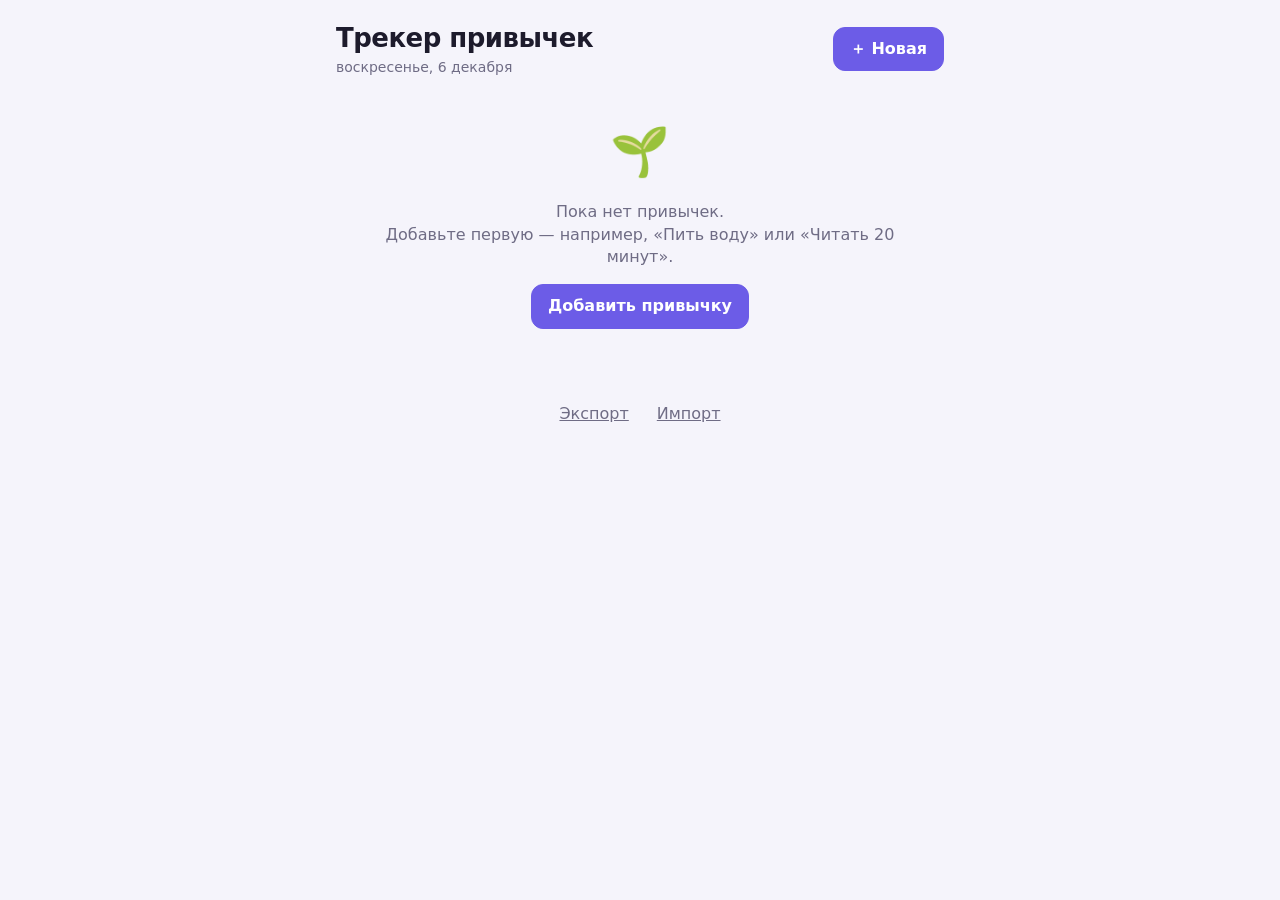
==== habit-tracker/index.html @ 6374c45e "Add habit tracker app Standalone HTML/CSS/JS app: habits with icon, color and weekly goal, daily che" ====
<!doctype html>
<html lang="ru">
<head>
  <meta charset="utf-8">
  <meta name="viewport" content="width=device-width, initial-scale=1, viewport-fit=cover">
  <meta name="theme-color" content="#6c5ce7">
  <title>Трекер привычек</title>
  <link rel="stylesheet" href="style.css">
</head>
<body>
  <main class="app">
    <header class="top">
      <div>
        <h1>Трекер привычек</h1>
        <p class="today" id="today"></p>
      </div>
      <button class="btn btn-primary" id="addBtn" aria-label="Добавить привычку">＋ Новая</button>
    </header>

    <section class="summary" id="summary">
      <div class="stat"><span class="stat-val" id="statDone">0/0</span><span class="stat-lbl">сегодня</span></div>
      <div class="stat"><span class="stat-val" id="statBest">0</span><span class="stat-lbl">лучшая серия</span></div>
      <div class="stat"><span class="stat-val" id="statWeek">0%</span><span class="stat-lbl">за неделю</span></div>
    </section>
    <div class="progress"><div class="progress-bar" id="progressBar"></div></div>

    <section id="list" class="list"></section>

    <div class="empty" id="empty" hidden>
      <div class="empty-icon">🌱</div>
      <p>Пока нет привычек.<br>Добавьте первую — например, «Пить воду» или «Читать 20 минут».</p>
      <button class="btn btn-primary" id="emptyAdd">Добавить привычку</button>
    </div>

    <footer class="foot">
      <button class="link" id="exportBtn">Экспорт</button>
      <button class="link" id="importBtn">Импорт</button>
      <input type="file" id="importFile" accept="application/json" hidden>
    </footer>
  </main>

  <dialog id="dlg">
    <form method="dialog" id="form">
      <h2 id="dlgTitle">Новая привычка</h2>
      <label class="field">
        <span>Название</span>
        <input id="fName" maxlength="40" required placeholder="Например, утренняя зарядка">
      </label>
      <div class="field">
        <span>Иконка</span>
        <div class="choices" id="emojiChoices"></div>
      </div>
      <div class="field">
        <span>Цвет</span>
        <div class="choices" id="colorChoices"></div>
      </div>
      <div class="field">
        <span>Цель: дней в неделю</span>
        <div class="goal">
          <input type="range" id="fGoal" min="1" max="7" value="7">
          <output id="goalOut">7</output>
        </div>
      </div>
      <div class="dlg-actions">
        <button type="button" class="btn btn-danger" id="delBtn" hidden>Удалить</button>
        <span class="spacer"></span>
        <button type="button" class="btn" id="cancelBtn">Отмена</button>
        <button type="submit" class="btn btn-primary" value="save">Сохранить</button>
      </div>
    </form>
  </dialog>

  <script src="app.js"></script>
</body>
</html>
---- habit-tracker/style.css ----
:root {
  --bg: #f5f4fb; --card: #ffffff; --text: #1d1b2c; --muted: #6f6c85;
  --line: #e6e4f0; --cell: #eeedf5; --accent: #6c5ce7; --danger: #e5484d;
  --shadow: 0 1px 2px rgba(20,16,60,.06), 0 4px 16px rgba(20,16,60,.06);
}
@media (prefers-color-scheme: dark) {
  :root {
    --bg: #12111a; --card: #1c1b27; --text: #ecebf5; --muted: #9a97b0;
    --line: #2c2a3b; --cell: #272536; --shadow: none;
  }
}
* { box-sizing: border-box; }
html, body { margin: 0; }
body {
  background: var(--bg); color: var(--text);
  font: 16px/1.4 system-ui, -apple-system, "Segoe UI", Roboto, sans-serif;
  -webkit-tap-highlight-color: transparent;
}
.app { max-width: 640px; margin: 0 auto; padding: 20px 16px 40px; }
.top { display: flex; align-items: center; justify-content: space-between; gap: 12px; }
h1 { font-size: 26px; margin: 0; letter-spacing: -.02em; }
.today { margin: 2px 0 0; color: var(--muted); font-size: 14px; }

.btn {
  border: 1px solid var(--line); background: var(--card); color: var(--text);
  padding: 10px 16px; border-radius: 12px; font: inherit; font-weight: 600;
  cursor: pointer; white-space: nowrap;
}
.btn:active { transform: scale(.97); }
.btn-primary { background: var(--accent); border-color: var(--accent); color: #fff; }
.btn-danger { color: var(--danger); }
.link { background: none; border: 0; color: var(--muted); font: inherit; cursor: pointer; padding: 6px 10px; text-decoration: underline; }

.summary { display: grid; grid-template-columns: repeat(3, 1fr); gap: 10px; margin: 20px 0 10px; }
.stat { background: var(--card); border-radius: 14px; padding: 12px; box-shadow: var(--shadow); display: flex; flex-direction: column; }
.stat-val { font-size: 22px; font-weight: 700; font-variant-numeric: tabular-nums; }
.stat-lbl { font-size: 12px; color: var(--muted); }
.progress { height: 6px; background: var(--cell); border-radius: 99px; overflow: hidden; margin-bottom: 20px; }
.progress-bar { height: 100%; width: 0; background: var(--accent); transition: width .3s; }

.list { display: flex; flex-direction: column; gap: 12px; }
.habit {
  background: var(--card); border-radius: 16px; padding: 14px; box-shadow: var(--shadow);
  border-left: 4px solid var(--c);
}
.habit-head { display: flex; align-items: center; gap: 12px; }
.habit-icon {
  width: 42px; height: 42px; border-radius: 12px; display: grid; place-items: center;
  font-size: 22px; background: color-mix(in srgb, var(--c) 18%, transparent); flex: none;
}
.habit-info { flex: 1; min-width: 0; cursor: pointer; }
.habit-name { font-weight: 600; overflow: hidden; text-overflow: ellipsis; white-space: nowrap; }
.habit-meta { font-size: 13px; color: var(--muted); }
.check {
  width: 48px; height: 48px; border-radius: 50%; border: 2px solid var(--c);
  background: transparent; color: #fff; font-size: 22px; cursor: pointer; flex: none;
  display: grid; place-items: center; transition: background .15s, transform .1s;
}
.check.on { background: var(--c); }
.check:active { transform: scale(.9); }

.week { display: grid; grid-template-columns: repeat(7, 1fr); gap: 6px; margin-top: 12px; }
.day { display: flex; flex-direction: column; align-items: center; gap: 4px; }
.day-lbl { font-size: 11px; color: var(--muted); text-transform: uppercase; }
.day-cell {
  width: 100%; max-width: 40px; aspect-ratio: 1; border-radius: 10px; border: 0;
  background: var(--cell); cursor: pointer; font-size: 12px; color: var(--muted);
  font-variant-numeric: tabular-nums;
}
.day-cell.on { background: var(--c); color: #fff; font-weight: 700; }
.day-cell.is-today { outline: 2px solid var(--c); outline-offset: 1px; }

.empty { text-align: center; padding: 40px 16px; color: var(--muted); }
.empty-icon { font-size: 48px; }
.foot { display: flex; justify-content: center; gap: 8px; margin-top: 28px; }

dialog {
  border: 0; border-radius: 20px; padding: 0; width: min(440px, calc(100% - 32px));
  background: var(--card); color: var(--text); box-shadow: 0 20px 60px rgba(0,0,0,.3);
}
dialog::backdrop { background: rgba(10,8,30,.45); }
form { padding: 20px; }
form h2 { margin: 0 0 16px; font-size: 20px; }
.field { display: block; margin-bottom: 16px; }
.field > span { display: block; font-size: 13px; color: var(--muted); margin-bottom: 6px; }
.field input:not([type=range]) {
  width: 100%; padding: 12px; border-radius: 12px; border: 1px solid var(--line);
  background: var(--bg); color: var(--text); font: inherit;
}
.choices { display: flex; flex-wrap: wrap; gap: 8px; }
.choice {
  width: 40px; height: 40px; border-radius: 10px; border: 2px solid transparent;
  background: var(--cell); font-size: 20px; cursor: pointer; display: grid; place-items: center;
}
.choice.sel { border-color: var(--accent); }
.choice.color { border-radius: 50%; }
.choice.color.sel { border-color: var(--text); }
.goal { display: flex; align-items: center; gap: 12px; }
.goal input { flex: 1; accent-color: var(--accent); }
.goal output { font-weight: 700; width: 20px; text-align: center; }
.dlg-actions { display: flex; gap: 8px; align-items: center; margin-top: 8px; }
.spacer { flex: 1; }

@media (max-width: 380px) {
  h1 { font-size: 22px; }
  .stat-val { font-size: 18px; }
  .day-cell { font-size: 11px; border-radius: 8px; }
}
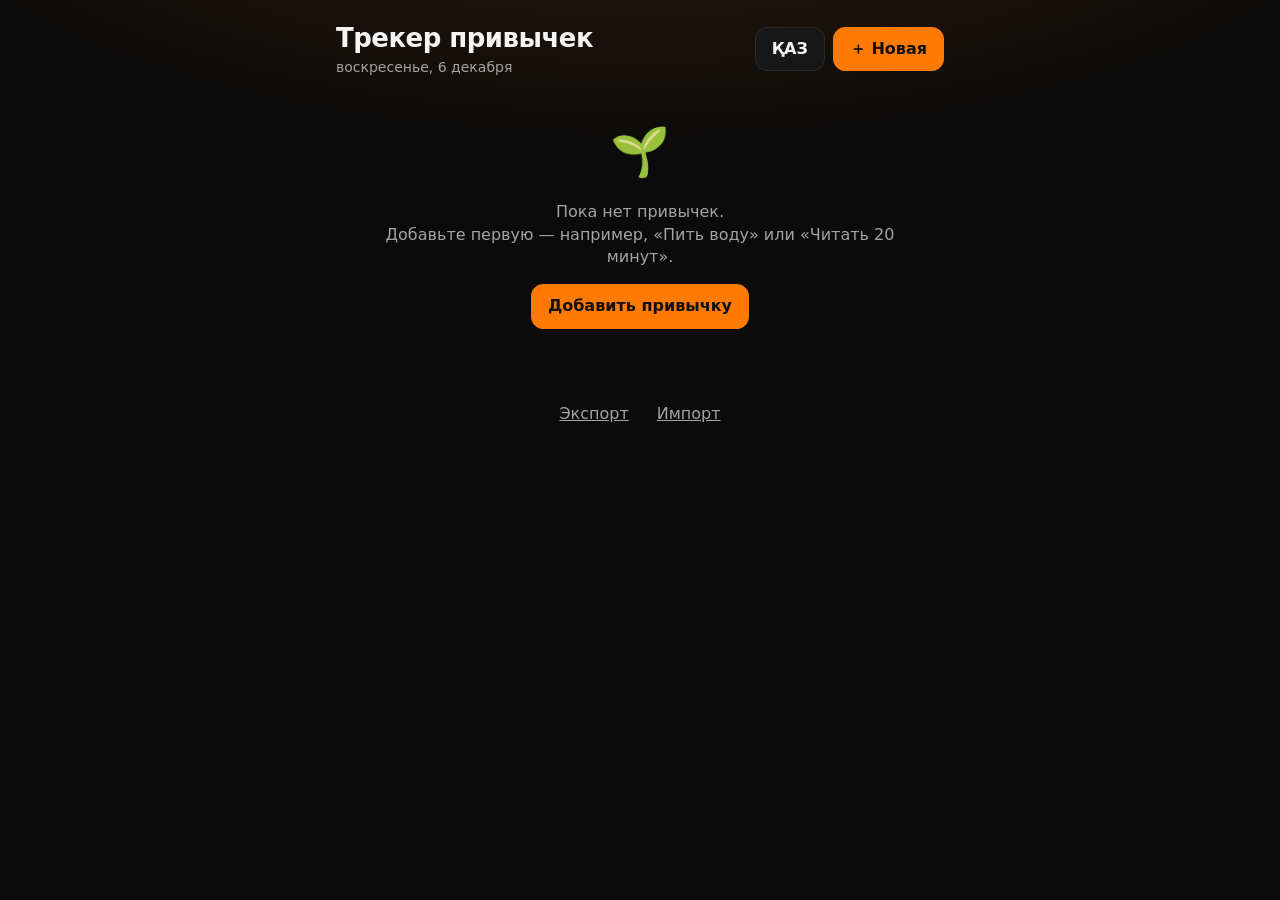
==== commit 92b2d4ec: "Habit tracker: black/orange theme and Kazakh language Black background with orange accent; RU/KZ swi" ====
--- a/habit-tracker/index.html
+++ b/habit-tracker/index.html
@@ -3,7 +3,7 @@
 <head>
   <meta charset="utf-8">
   <meta name="viewport" content="width=device-width, initial-scale=1, viewport-fit=cover">
-  <meta name="theme-color" content="#6c5ce7">
+  <meta name="theme-color" content="#0b0b0b">
   <title>Трекер привычек</title>
   <link rel="stylesheet" href="style.css">
 </head>
@@ -11,16 +11,19 @@
   <main class="app">
     <header class="top">
       <div>
-        <h1>Трекер привычек</h1>
+        <h1 data-i18n="title">Трекер привычек</h1>
         <p class="today" id="today"></p>
       </div>
-      <button class="btn btn-primary" id="addBtn" aria-label="Добавить привычку">＋ Новая</button>
+      <div class="top-actions">
+        <button class="btn lang" id="langBtn" aria-label="Тіл / Язык">ҚАЗ</button>
+        <button class="btn btn-primary" id="addBtn" data-i18n="new">＋ Новая</button>
+      </div>
     </header>
 
     <section class="summary" id="summary">
-      <div class="stat"><span class="stat-val" id="statDone">0/0</span><span class="stat-lbl">сегодня</span></div>
-      <div class="stat"><span class="stat-val" id="statBest">0</span><span class="stat-lbl">лучшая серия</span></div>
-      <div class="stat"><span class="stat-val" id="statWeek">0%</span><span class="stat-lbl">за неделю</span></div>
+      <div class="stat"><span class="stat-val" id="statDone">0/0</span><span class="stat-lbl" data-i18n="today">сегодня</span></div>
+      <div class="stat"><span class="stat-val" id="statBest">0</span><span class="stat-lbl" data-i18n="best">лучшая серия</span></div>
+      <div class="stat"><span class="stat-val" id="statWeek">0%</span><span class="stat-lbl" data-i18n="week">за неделю</span></div>
     </section>
     <div class="progress"><div class="progress-bar" id="progressBar"></div></div>
 
@@ -28,13 +31,13 @@
 
     <div class="empty" id="empty" hidden>
       <div class="empty-icon">🌱</div>
-      <p>Пока нет привычек.<br>Добавьте первую — например, «Пить воду» или «Читать 20 минут».</p>
-      <button class="btn btn-primary" id="emptyAdd">Добавить привычку</button>
+      <p data-i18n-html="empty"></p>
+      <button class="btn btn-primary" id="emptyAdd" data-i18n="addHabit">Добавить привычку</button>
     </div>
 
     <footer class="foot">
-      <button class="link" id="exportBtn">Экспорт</button>
-      <button class="link" id="importBtn">Импорт</button>
+      <button class="link" id="exportBtn" data-i18n="export">Экспорт</button>
+      <button class="link" id="importBtn" data-i18n="import">Импорт</button>
       <input type="file" id="importFile" accept="application/json" hidden>
     </footer>
   </main>
@@ -43,29 +46,29 @@
     <form method="dialog" id="form">
       <h2 id="dlgTitle">Новая привычка</h2>
       <label class="field">
-        <span>Название</span>
-        <input id="fName" maxlength="40" required placeholder="Например, утренняя зарядка">
+        <span data-i18n="name">Название</span>
+        <input id="fName" maxlength="40" required data-i18n-ph="namePh">
       </label>
       <div class="field">
-        <span>Иконка</span>
+        <span data-i18n="icon">Иконка</span>
         <div class="choices" id="emojiChoices"></div>
       </div>
       <div class="field">
-        <span>Цвет</span>
+        <span data-i18n="color">Цвет</span>
         <div class="choices" id="colorChoices"></div>
       </div>
       <div class="field">
-        <span>Цель: дней в неделю</span>
+        <span data-i18n="goal">Цель: дней в неделю</span>
         <div class="goal">
           <input type="range" id="fGoal" min="1" max="7" value="7">
           <output id="goalOut">7</output>
         </div>
       </div>
       <div class="dlg-actions">
-        <button type="button" class="btn btn-danger" id="delBtn" hidden>Удалить</button>
+        <button type="button" class="btn btn-danger" id="delBtn" data-i18n="del" hidden>Удалить</button>
         <span class="spacer"></span>
-        <button type="button" class="btn" id="cancelBtn">Отмена</button>
-        <button type="submit" class="btn btn-primary" value="save">Сохранить</button>
+        <button type="button" class="btn" id="cancelBtn" data-i18n="cancel">Отмена</button>
+        <button type="submit" class="btn btn-primary" value="save" data-i18n="save">Сохранить</button>
       </div>
     </form>
   </dialog>
--- a/habit-tracker/style.css
+++ b/habit-tracker/style.css
@@ -1,24 +1,25 @@
 :root {
-  --bg: #f5f4fb; --card: #ffffff; --text: #1d1b2c; --muted: #6f6c85;
-  --line: #e6e4f0; --cell: #eeedf5; --accent: #6c5ce7; --danger: #e5484d;
-  --shadow: 0 1px 2px rgba(20,16,60,.06), 0 4px 16px rgba(20,16,60,.06);
-}
-@media (prefers-color-scheme: dark) {
-  :root {
-    --bg: #12111a; --card: #1c1b27; --text: #ecebf5; --muted: #9a97b0;
-    --line: #2c2a3b; --cell: #272536; --shadow: none;
-  }
+  --bg: #0b0b0b; --card: #171717; --text: #f5f5f5; --muted: #a3a3a3;
+  --line: #2a2a2a; --cell: #242424; --accent: #ff7a00; --danger: #ff4d4f;
+  --shadow: 0 1px 0 rgba(255,122,0,.08), 0 6px 20px rgba(0,0,0,.5);
+  color-scheme: dark;
 }
 * { box-sizing: border-box; }
 html, body { margin: 0; }
 body {
-  background: var(--bg); color: var(--text);
+  background: var(--bg);
+  background-image: radial-gradient(1200px 500px at 50% -200px, rgba(255,122,0,.18), transparent 70%);
+  background-attachment: fixed;
+  min-height: 100vh; color: var(--text);
   font: 16px/1.4 system-ui, -apple-system, "Segoe UI", Roboto, sans-serif;
   -webkit-tap-highlight-color: transparent;
 }
 .app { max-width: 640px; margin: 0 auto; padding: 20px 16px 40px; }
+.top-actions { display: flex; gap: 8px; align-items: center; }
+.lang { padding: 10px 12px; font-size: 14px; }
 .top { display: flex; align-items: center; justify-content: space-between; gap: 12px; }
 h1 { font-size: 26px; margin: 0; letter-spacing: -.02em; }
+h1 span { color: var(--accent); }
 .today { margin: 2px 0 0; color: var(--muted); font-size: 14px; }
 
 .btn {
@@ -27,7 +28,7 @@
   cursor: pointer; white-space: nowrap;
 }
 .btn:active { transform: scale(.97); }
-.btn-primary { background: var(--accent); border-color: var(--accent); color: #fff; }
+.btn-primary { background: var(--accent); border-color: var(--accent); color: #111; }
 .btn-danger { color: var(--danger); }
 .link { background: none; border: 0; color: var(--muted); font: inherit; cursor: pointer; padding: 6px 10px; text-decoration: underline; }
 
@@ -78,7 +79,7 @@
   border: 0; border-radius: 20px; padding: 0; width: min(440px, calc(100% - 32px));
   background: var(--card); color: var(--text); box-shadow: 0 20px 60px rgba(0,0,0,.3);
 }
-dialog::backdrop { background: rgba(10,8,30,.45); }
+dialog::backdrop { background: rgba(0,0,0,.7); }
 form { padding: 20px; }
 form h2 { margin: 0 0 16px; font-size: 20px; }
 .field { display: block; margin-bottom: 16px; }
@@ -106,3 +107,4 @@
   .stat-val { font-size: 18px; }
   .day-cell { font-size: 11px; border-radius: 8px; }
 }
+.field input:focus { outline: 2px solid var(--accent); outline-offset: 0; border-color: var(--accent); }
